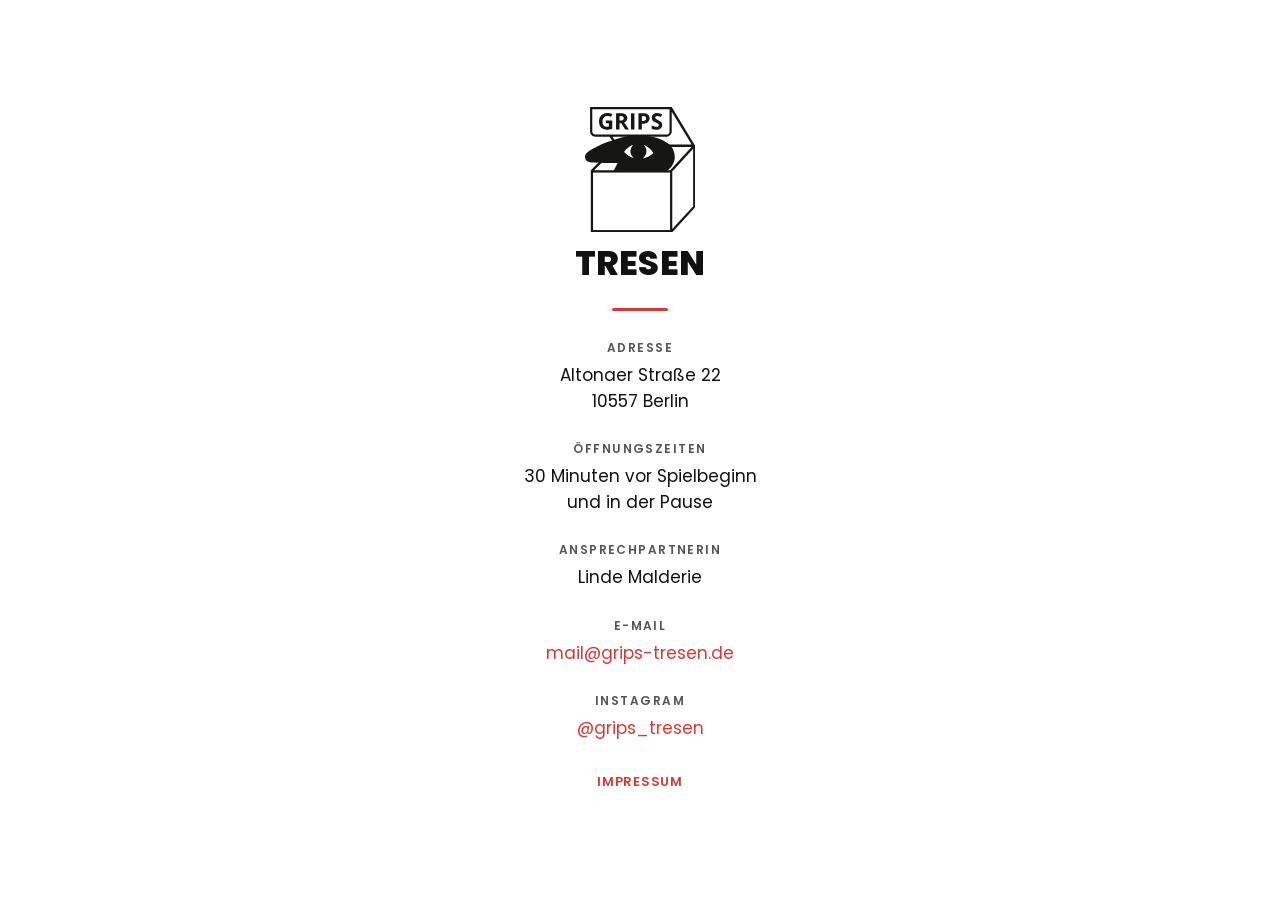
==== index.html @ e758dafe "Prepare static website for GitHub Pages" ====
<!DOCTYPE html>
<html lang="de">
<head>
<meta charset="UTF-8">
<meta name="viewport" content="width=device-width, initial-scale=1.0">
<title>GRIPS Tresen</title>
<link rel="preconnect" href="https://fonts.googleapis.com">
<link rel="preconnect" href="https://fonts.gstatic.com" crossorigin>
<link href="https://fonts.googleapis.com/css2?family=Poppins:wght@400;600;800&display=swap" rel="stylesheet">
<style>
  :root {
    --black: #111111;
    --grey: #555555;
    --red: #DA3832;
  }
  * { box-sizing: border-box; }
  html, body {
    margin: 0;
    padding: 0;
    height: 100%;
    background: #ffffff;
    color: var(--black);
    font-family: 'Poppins', Arial, Helvetica, sans-serif;
  }
  body {
    display: flex;
    align-items: center;
    justify-content: center;
    min-height: 100vh;
    padding: 32px 20px;
  }
  .page {
    width: 100%;
    max-width: 420px;
    text-align: center;
  }
  .logo {
    font-weight: 800;
    letter-spacing: 0.02em;
    line-height: 1;
    margin-bottom: 6px;
  }
  .logo .mark {
    width: 110px;
    height: auto;
    margin: 0 auto 14px;
    display: block;
  }
  .logo .tresen {
    display: block;
    font-size: 34px;
    text-transform: uppercase;
    margin-top: 2px;
  }
  .divider {
    width: 56px;
    height: 3px;
    background: var(--red);
    margin: 28px auto;
    border-radius: 2px;
  }
  .block {
    margin-bottom: 26px;
  }
  .block .label {
    font-size: 12px;
    font-weight: 600;
    letter-spacing: 0.12em;
    text-transform: uppercase;
    color: var(--grey);
    margin-bottom: 6px;
  }
  .block .value {
    font-size: 17px;
    font-weight: 400;
    line-height: 1.5;
  }
  .block .value a {
    color: var(--red);
    text-decoration: none;
  }
  .impressum-link {
    margin-top: 8px;
  }
  .impressum-link button {
    background: none;
    border: none;
    padding: 0;
    font-family: 'Poppins', Arial, Helvetica, sans-serif;
    font-size: 13px;
    font-weight: 600;
    letter-spacing: 0.06em;
    text-transform: uppercase;
    color: var(--red);
    cursor: pointer;
  }
  .overlay {
    display: none;
    position: fixed;
    inset: 0;
    background: rgba(17,17,17,0.6);
    align-items: center;
    justify-content: center;
    padding: 20px;
    z-index: 10;
  }
  .overlay.open {
    display: flex;
  }
  .modal {
    background: #fff;
    width: 100%;
    max-width: 380px;
    max-height: 85vh;
    overflow-y: auto;
    border-radius: 10px;
    padding: 28px 24px 24px;
    text-align: left;
    position: relative;
    border-top: 5px solid var(--red);
  }
  .modal h2 {
    font-size: 20px;
    font-weight: 800;
    text-transform: uppercase;
    margin: 0 0 18px;
    text-align: center;
  }
  .modal .m-block {
    margin-bottom: 16px;
  }
  .modal .m-label {
    font-size: 11px;
    font-weight: 600;
    letter-spacing: 0.1em;
    text-transform: uppercase;
    color: var(--grey);
    margin-bottom: 4px;
  }
  .modal .m-value {
    font-size: 15px;
    line-height: 1.5;
  }
  .modal .m-value a {
    color: var(--red);
    text-decoration: none;
  }
  .modal-close {
    position: absolute;
    top: 14px;
    right: 16px;
    background: none;
    border: none;
    font-size: 22px;
    line-height: 1;
    color: var(--grey);
    cursor: pointer;
    padding: 4px;
  }
  @media (max-width: 380px) {
    .logo .grips { font-size: 52px; }
    .logo .tresen { font-size: 28px; }
  }
</style>
</head>
<body>
  <div class="page">
    <div class="logo">
      <svg class="mark" xmlns="http://www.w3.org/2000/svg" width="133.235" height="151.73" viewBox="0 0 133.235 151.73">
        <g id="Group_1293" data-name="Group 1293" transform="translate(-291.722 -161.254)">
          <g id="Group_1103" data-name="Group 1103" transform="translate(297.849 161.254)">
            <path id="Path_779" data-name="Path 779" d="M401.453,161.254H302.526v29.6c0,.033,0,.067,0,.1a.775.775,0,0,0,.007.2,7.616,7.616,0,0,0,.771,2.936,5.922,5.922,0,0,0,5.513,3.255c.043,0,.086,0,.128,0h17.181l7.2,10.618L303.44,237.99h0v74.994H402.1v0l27.524-29.926V208.029l0,0Zm-92.512,33.422c-2.066-.05-2.712-.852-3.238-1.784a5.514,5.514,0,0,1-.5-1.937v0c0-.005,0-27.022,0-27.022h93.565V191.1a3.079,3.079,0,0,1-1.751,3.011,6.22,6.22,0,0,1-1.915.568c.036,0-19.953,0-40.728,0S312.042,194.673,308.941,194.676Zm26.978,12.063-6.369-9.394h65.632a7.857,7.857,0,0,0,3.095-.869,5.817,5.817,0,0,0,3.181-5.378c0-4.563,0-17.4-.005-24.177l24.058,39.819Z" transform="translate(-302.518 -161.254)" fill="#161615"/>
            <g id="Group_1102" data-name="Group 1102" transform="translate(3.603 79.41)">
              <g id="Group_1101" data-name="Group 1101">
                <rect id="Rectangle_1104" data-name="Rectangle 1104" width="93.293" height="69.646" fill="#fff"/>
              </g>
            </g>
          </g>
          <path id="Path_780" data-name="Path 780" d="M307.254,213.331a.88.88,0,0,1,0,.128h0Z" transform="translate(-6.717 -22.522)" fill="#161615"/>
          <g id="Group_1105" data-name="Group 1105" transform="translate(302.872 209.577)">
            <g id="Group_1104" data-name="Group 1104">
              <path id="Path_781" data-name="Path 781" d="M429.244,246.4l-25.911,28.29H311.368l28.176-28.29Z" transform="translate(-311.368 -246.402)" fill="#fff"/>
            </g>
          </g>
          <g id="Group_1107" data-name="Group 1107" transform="translate(397.431 211.687)">
            <g id="Group_1106" data-name="Group 1106">
              <path id="Path_782" data-name="Path 782" d="M477.987,347.368V277.749l25.294-27.63V319.9Z" transform="translate(-477.987 -250.12)" fill="#fff"/>
            </g>
          </g>
          <g id="Group_1113" data-name="Group 1113" transform="translate(308.682 168.644)">
            <g id="Group_1108" data-name="Group 1108">
              <path id="Path_783" data-name="Path 783" d="M329.889,183.119h7.747v10.125a21.891,21.891,0,0,1-3.546.862,23.129,23.129,0,0,1-3.4.247q-4.422,0-6.752-2.6t-2.331-7.46a9.841,9.841,0,0,1,2.7-7.374,10.274,10.274,0,0,1,7.5-2.645,14.517,14.517,0,0,1,5.8,1.2l-1.376,3.313a9.827,9.827,0,0,0-4.448-1.069,5.493,5.493,0,0,0-4.3,1.8,7,7,0,0,0-1.616,4.849,7.786,7.786,0,0,0,1.3,4.855,4.5,4.5,0,0,0,3.787,1.676,13.386,13.386,0,0,0,2.631-.267v-4.074h-3.7Z" transform="translate(-321.607 -174.276)" fill="#161615"/>
            </g>
            <g id="Group_1109" data-name="Group 1109" transform="translate(20.677 0.28)">
              <path id="Path_784" data-name="Path 784" d="M362.182,186.805V194.3h-4.141V174.77h5.69q3.981,0,5.891,1.45a5.779,5.779,0,0,1,.962,7.466,6.28,6.28,0,0,1-2.685,2.1q4.408,6.585,5.743,8.508h-4.595l-4.662-7.493Zm0-3.366h1.336a5.108,5.108,0,0,0,2.9-.655,2.336,2.336,0,0,0,.935-2.057,2.136,2.136,0,0,0-.955-1.977,5.792,5.792,0,0,0-2.958-.588h-1.256Z" transform="translate(-358.041 -174.77)" fill="#161615"/>
            </g>
            <g id="Group_1110" data-name="Group 1110" transform="translate(38.736 0.28)">
              <path id="Path_785" data-name="Path 785" d="M389.862,194.3V174.77H394V194.3Z" transform="translate(-389.862 -174.77)" fill="#161615"/>
            </g>
            <g id="Group_1111" data-name="Group 1111" transform="translate(47.792 0.28)">
              <path id="Path_786" data-name="Path 786" d="M419.31,180.861a5.964,5.964,0,0,1-1.97,4.822,8.423,8.423,0,0,1-5.6,1.67H409.96V194.3h-4.141V174.77h6.238a8.294,8.294,0,0,1,5.4,1.53A5.575,5.575,0,0,1,419.31,180.861Zm-9.35,3.1h1.363a4.539,4.539,0,0,0,2.858-.754,2.641,2.641,0,0,0,.949-2.2,2.709,2.709,0,0,0-.8-2.15,3.724,3.724,0,0,0-2.491-.695H409.96Z" transform="translate(-405.819 -174.77)" fill="#161615"/>
            </g>
            <g id="Group_1112" data-name="Group 1112" transform="translate(63.768)">
              <path id="Path_787" data-name="Path 787" d="M446.7,188.661a5.049,5.049,0,0,1-1.9,4.168,8.27,8.27,0,0,1-5.3,1.523,12.44,12.44,0,0,1-5.53-1.175v-3.847a22.772,22.772,0,0,0,3.346,1.243,9.916,9.916,0,0,0,2.5.36,3.564,3.564,0,0,0,2.091-.521,1.782,1.782,0,0,0,.728-1.549,1.714,1.714,0,0,0-.32-1.022,3.6,3.6,0,0,0-.942-.861,24.276,24.276,0,0,0-2.531-1.322,11.971,11.971,0,0,1-2.685-1.616,6.047,6.047,0,0,1-1.429-1.8,5.15,5.15,0,0,1-.535-2.4,5.046,5.046,0,0,1,1.756-4.074,7.3,7.3,0,0,1,4.856-1.483,11.456,11.456,0,0,1,2.905.361,20.044,20.044,0,0,1,2.891,1.015l-1.335,3.22a19.558,19.558,0,0,0-2.584-.895,8.327,8.327,0,0,0-2.01-.254,2.663,2.663,0,0,0-1.8.548,1.805,1.805,0,0,0-.628,1.429,1.763,1.763,0,0,0,.254.955,2.786,2.786,0,0,0,.808.788,24.805,24.805,0,0,0,2.625,1.369,10.448,10.448,0,0,1,3.753,2.624A5.122,5.122,0,0,1,446.7,188.661Z" transform="translate(-433.969 -174.276)" fill="#161615"/>
            </g>
          </g>
          <g id="Group_1117" data-name="Group 1117" transform="translate(291.722 195.832)">
            <g id="Group_1114" data-name="Group 1114">
              <path id="Path_788" data-name="Path 788" d="M326.4,264.767l4.793-9.266s-27.622,0-31.286-.564-8.455-1.965-8.173-7.581,10.428-9.549,16.63-12.918,29.31-11.514,37.2-11.8,32.7-3.368,49.606,11.234c0,0,14.37,16.57-4.23,31.172l-5.918.561Z" transform="translate(-291.722 -222.183)" fill="#161615"/>
            </g>
            <g id="Group_1115" data-name="Group 1115" transform="translate(69.855 11.412)">
              <path id="Path_789" data-name="Path 789" d="M416.219,242.292s8.173,8.146-1.409,16.288a24.2,24.2,0,0,0,12.964-6.459S423.828,244.82,416.219,242.292Z" transform="translate(-414.81 -242.292)" fill="#fff"/>
            </g>
            <g id="Group_1116" data-name="Group 1116" transform="translate(47.308 11.132)">
              <path id="Path_790" data-name="Path 790" d="M386.917,257.525s-5.354-.282-11.836-7.022a24,24,0,0,1,10.992-8.7S378.463,250.5,386.917,257.525Z" transform="translate(-375.081 -241.798)" fill="#fff"/>
            </g>
          </g>
        </g>
      </svg>
      <span class="tresen">Tresen</span>
    </div>

    <div class="divider"></div>

    <div class="block">
      <div class="label">Adresse</div>
      <div class="value">Altonaer Straße 22<br>10557 Berlin</div>
    </div>

    <div class="block">
      <div class="label">Öffnungszeiten</div>
      <div class="value">30 Minuten vor Spielbeginn<br>und in der Pause</div>
    </div>

    <div class="block">
      <div class="label">Ansprechpartnerin</div>
      <div class="value">Linde Malderie</div>
    </div>

    <div class="block">
      <div class="label">E-Mail</div>
      <div class="value"><a href="mailto:mail@grips-tresen.de">mail@grips-tresen.de</a></div>
    </div>

    <div class="block">
      <div class="label">Instagram</div>
      <div class="value"><a href="https://instagram.com/grips_tresen" target="_blank" rel="noopener">@grips_tresen</a></div>
    </div>

    <div class="impressum-link">
      <button type="button" onclick="document.getElementById('impressum-overlay').classList.add('open')">Impressum</button>
    </div>
  </div>

  <div class="overlay" id="impressum-overlay" onclick="if(event.target===this) this.classList.remove('open')">
    <div class="modal">
      <button class="modal-close" aria-label="Schließen" onclick="document.getElementById('impressum-overlay').classList.remove('open')">&times;</button>
      <h2>Impressum</h2>

      <div class="m-block">
        <div class="m-label">Betreiber</div>
        <div class="m-value">Café Tiergarten 1957 GmbH<br>Altonaer Str. 3<br>10557 Berlin</div>
      </div>

      <div class="m-block">
        <div class="m-label">Kontakt</div>
        <div class="m-value"><a href="mailto:mail@grips-tresen.de">mail@grips-tresen.de</a></div>
      </div>

      <div class="m-block">
        <div class="m-label">Verantwortlich für den Inhalt</div>
        <div class="m-value">Linde Malderie</div>
      </div>
    </div>
  </div>

  <script>
    document.addEventListener('keydown', function(e) {
      if (e.key === 'Escape') {
        document.getElementById('impressum-overlay').classList.remove('open');
      }
    });
  </script>
</body>
</html>
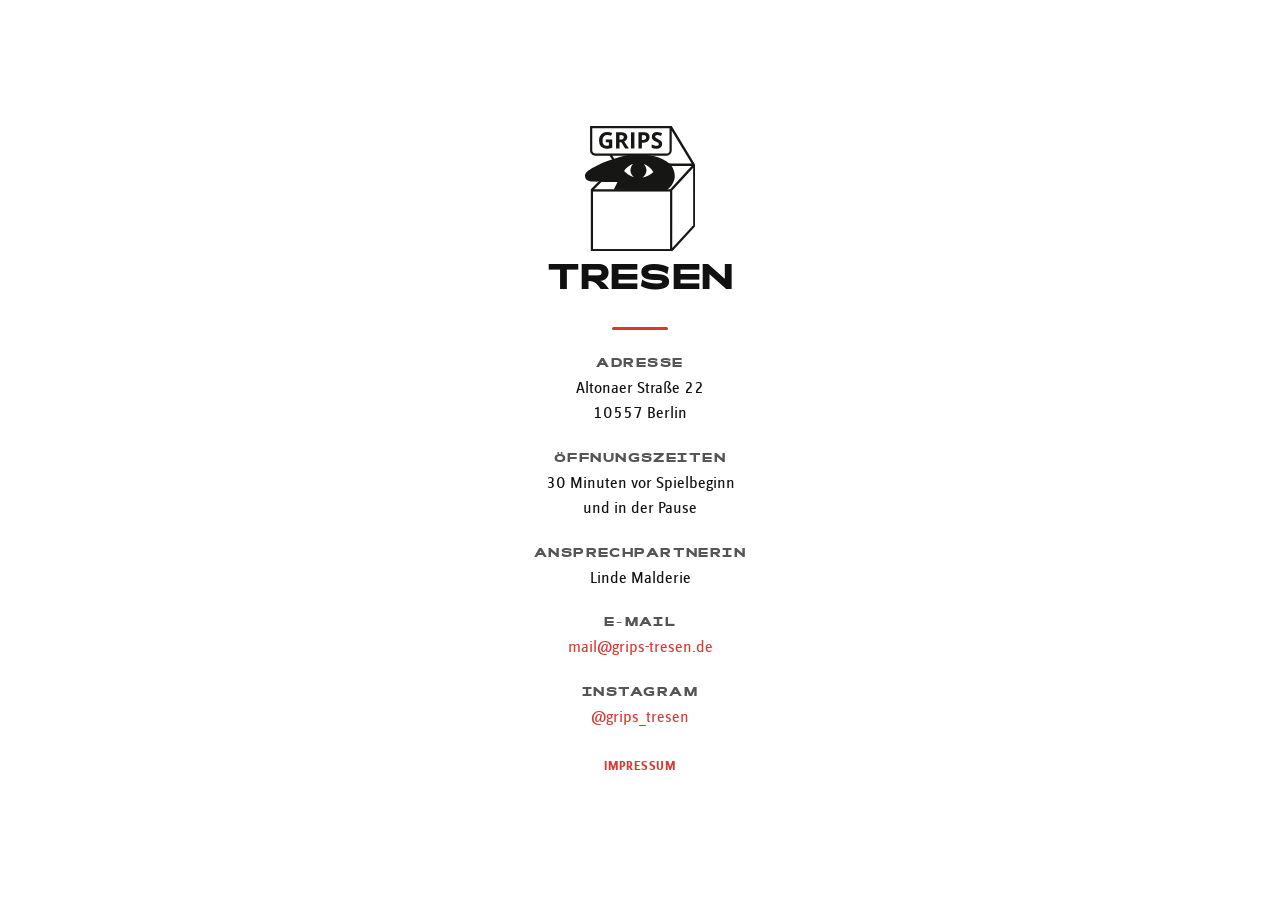
==== commit 56c8581d: "Use GRIPS typography with Rois and Zine Sans" ====
--- a/index.html
+++ b/index.html
@@ -4,10 +4,28 @@
 <meta charset="UTF-8">
 <meta name="viewport" content="width=device-width, initial-scale=1.0">
 <title>GRIPS Tresen</title>
-<link rel="preconnect" href="https://fonts.googleapis.com">
-<link rel="preconnect" href="https://fonts.gstatic.com" crossorigin>
-<link href="https://fonts.googleapis.com/css2?family=Poppins:wght@400;600;800&display=swap" rel="stylesheet">
 <style>
+  @font-face {
+    font-family: 'Rois';
+    src: url('fonts/Rois-Bold.ttf') format('truetype');
+    font-weight: 700;
+    font-style: normal;
+    font-display: swap;
+  }
+  @font-face {
+    font-family: 'Zine Sans Display OT';
+    src: url('fonts/Zine-Sans-Regular.woff2') format('woff2');
+    font-weight: 400;
+    font-style: normal;
+    font-display: swap;
+  }
+  @font-face {
+    font-family: 'Zine Sans Display OT';
+    src: url('fonts/Zine-Sans-Bold.woff2') format('woff2');
+    font-weight: 700;
+    font-style: normal;
+    font-display: swap;
+  }
   :root {
     --black: #111111;
     --grey: #555555;
@@ -20,7 +38,7 @@
     height: 100%;
     background: #ffffff;
     color: var(--black);
-    font-family: 'Poppins', Arial, Helvetica, sans-serif;
+    font-family: 'Zine Sans Display OT', Arial, Helvetica, sans-serif;
   }
   body {
     display: flex;
@@ -35,7 +53,8 @@
     text-align: center;
   }
   .logo {
-    font-weight: 800;
+    font-family: 'Rois', Arial, Helvetica, sans-serif;
+    font-weight: 700;
     letter-spacing: 0.02em;
     line-height: 1;
     margin-bottom: 6px;
@@ -63,8 +82,9 @@
     margin-bottom: 26px;
   }
   .block .label {
+    font-family: 'Rois', Arial, Helvetica, sans-serif;
     font-size: 12px;
-    font-weight: 600;
+    font-weight: 700;
     letter-spacing: 0.12em;
     text-transform: uppercase;
     color: var(--grey);
@@ -86,9 +106,9 @@
     background: none;
     border: none;
     padding: 0;
-    font-family: 'Poppins', Arial, Helvetica, sans-serif;
+    font-family: 'Zine Sans Display OT', Arial, Helvetica, sans-serif;
     font-size: 13px;
-    font-weight: 600;
+    font-weight: 700;
     letter-spacing: 0.06em;
     text-transform: uppercase;
     color: var(--red);
@@ -120,8 +140,9 @@
     border-top: 5px solid var(--red);
   }
   .modal h2 {
+    font-family: 'Rois', Arial, Helvetica, sans-serif;
     font-size: 20px;
-    font-weight: 800;
+    font-weight: 700;
     text-transform: uppercase;
     margin: 0 0 18px;
     text-align: center;
@@ -130,8 +151,9 @@
     margin-bottom: 16px;
   }
   .modal .m-label {
+    font-family: 'Rois', Arial, Helvetica, sans-serif;
     font-size: 11px;
-    font-weight: 600;
+    font-weight: 700;
     letter-spacing: 0.1em;
     text-transform: uppercase;
     color: var(--grey);
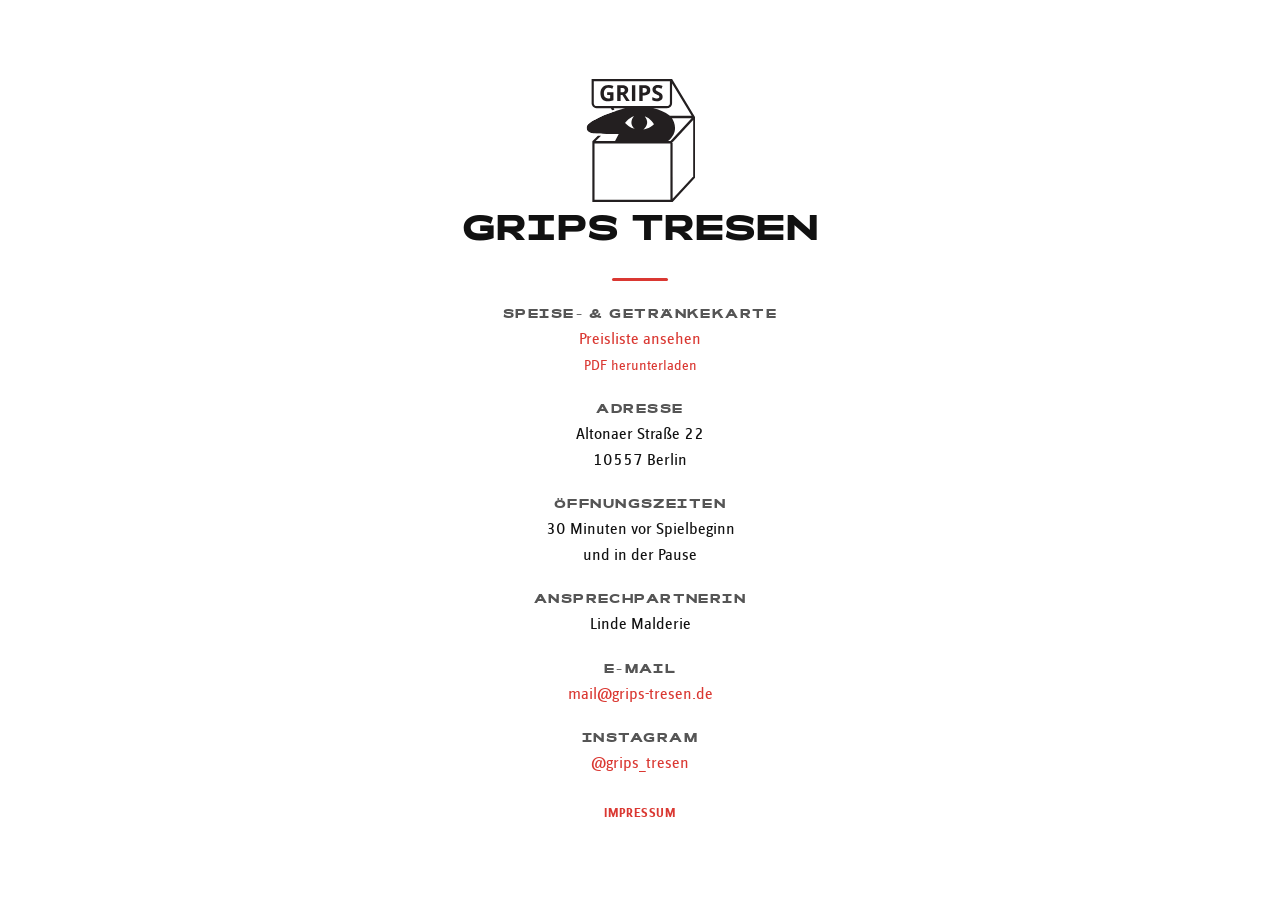
==== commit 879e856f: "Add price list links and animated GRIPS TRESEN logo" ====
--- a/index.html
+++ b/index.html
@@ -61,9 +61,35 @@
   }
   .logo .mark {
     width: 110px;
+    position: relative;
+    margin: 0 auto 14px;
+    padding: 0;
+    display: block;
+    border: 0;
+    background: transparent;
+    cursor: pointer;
+  }
+  .mark img {
+    display: block;
+    width: 100%;
     height: auto;
-    margin: 0 auto 14px;
-    display: block;
+  }
+  .mark .mark-blink {
+    position: absolute;
+    inset: 0;
+    opacity: 0;
+    transition: opacity 0.3s ease;
+  }
+  @media (hover: hover) {
+    .mark:hover .mark-blink { opacity: 1; }
+  }
+  .mark.is-blinking .mark-blink { opacity: 1; }
+  .mark:focus-visible {
+    outline: 2px solid var(--red);
+    outline-offset: 6px;
+  }
+  @media (prefers-reduced-motion: reduce) {
+    .mark .mark-blink { transition: none; }
   }
   .logo .tresen {
     display: block;
@@ -99,6 +125,13 @@
     color: var(--red);
     text-decoration: none;
   }
+  .menu-links a {
+    display: inline-block;
+    text-underline-offset: 3px;
+  }
+  .menu-links a:hover,
+  .menu-links a:focus-visible { text-decoration: underline; }
+  .menu-links .download { font-size: 15px; }
   .impressum-link {
     margin-top: 8px;
   }
@@ -188,61 +221,22 @@
 <body>
   <div class="page">
     <div class="logo">
-      <svg class="mark" xmlns="http://www.w3.org/2000/svg" width="133.235" height="151.73" viewBox="0 0 133.235 151.73">
-        <g id="Group_1293" data-name="Group 1293" transform="translate(-291.722 -161.254)">
-          <g id="Group_1103" data-name="Group 1103" transform="translate(297.849 161.254)">
-            <path id="Path_779" data-name="Path 779" d="M401.453,161.254H302.526v29.6c0,.033,0,.067,0,.1a.775.775,0,0,0,.007.2,7.616,7.616,0,0,0,.771,2.936,5.922,5.922,0,0,0,5.513,3.255c.043,0,.086,0,.128,0h17.181l7.2,10.618L303.44,237.99h0v74.994H402.1v0l27.524-29.926V208.029l0,0Zm-92.512,33.422c-2.066-.05-2.712-.852-3.238-1.784a5.514,5.514,0,0,1-.5-1.937v0c0-.005,0-27.022,0-27.022h93.565V191.1a3.079,3.079,0,0,1-1.751,3.011,6.22,6.22,0,0,1-1.915.568c.036,0-19.953,0-40.728,0S312.042,194.673,308.941,194.676Zm26.978,12.063-6.369-9.394h65.632a7.857,7.857,0,0,0,3.095-.869,5.817,5.817,0,0,0,3.181-5.378c0-4.563,0-17.4-.005-24.177l24.058,39.819Z" transform="translate(-302.518 -161.254)" fill="#161615"/>
-            <g id="Group_1102" data-name="Group 1102" transform="translate(3.603 79.41)">
-              <g id="Group_1101" data-name="Group 1101">
-                <rect id="Rectangle_1104" data-name="Rectangle 1104" width="93.293" height="69.646" fill="#fff"/>
-              </g>
-            </g>
-          </g>
-          <path id="Path_780" data-name="Path 780" d="M307.254,213.331a.88.88,0,0,1,0,.128h0Z" transform="translate(-6.717 -22.522)" fill="#161615"/>
-          <g id="Group_1105" data-name="Group 1105" transform="translate(302.872 209.577)">
-            <g id="Group_1104" data-name="Group 1104">
-              <path id="Path_781" data-name="Path 781" d="M429.244,246.4l-25.911,28.29H311.368l28.176-28.29Z" transform="translate(-311.368 -246.402)" fill="#fff"/>
-            </g>
-          </g>
-          <g id="Group_1107" data-name="Group 1107" transform="translate(397.431 211.687)">
-            <g id="Group_1106" data-name="Group 1106">
-              <path id="Path_782" data-name="Path 782" d="M477.987,347.368V277.749l25.294-27.63V319.9Z" transform="translate(-477.987 -250.12)" fill="#fff"/>
-            </g>
-          </g>
-          <g id="Group_1113" data-name="Group 1113" transform="translate(308.682 168.644)">
-            <g id="Group_1108" data-name="Group 1108">
-              <path id="Path_783" data-name="Path 783" d="M329.889,183.119h7.747v10.125a21.891,21.891,0,0,1-3.546.862,23.129,23.129,0,0,1-3.4.247q-4.422,0-6.752-2.6t-2.331-7.46a9.841,9.841,0,0,1,2.7-7.374,10.274,10.274,0,0,1,7.5-2.645,14.517,14.517,0,0,1,5.8,1.2l-1.376,3.313a9.827,9.827,0,0,0-4.448-1.069,5.493,5.493,0,0,0-4.3,1.8,7,7,0,0,0-1.616,4.849,7.786,7.786,0,0,0,1.3,4.855,4.5,4.5,0,0,0,3.787,1.676,13.386,13.386,0,0,0,2.631-.267v-4.074h-3.7Z" transform="translate(-321.607 -174.276)" fill="#161615"/>
-            </g>
-            <g id="Group_1109" data-name="Group 1109" transform="translate(20.677 0.28)">
-              <path id="Path_784" data-name="Path 784" d="M362.182,186.805V194.3h-4.141V174.77h5.69q3.981,0,5.891,1.45a5.779,5.779,0,0,1,.962,7.466,6.28,6.28,0,0,1-2.685,2.1q4.408,6.585,5.743,8.508h-4.595l-4.662-7.493Zm0-3.366h1.336a5.108,5.108,0,0,0,2.9-.655,2.336,2.336,0,0,0,.935-2.057,2.136,2.136,0,0,0-.955-1.977,5.792,5.792,0,0,0-2.958-.588h-1.256Z" transform="translate(-358.041 -174.77)" fill="#161615"/>
-            </g>
-            <g id="Group_1110" data-name="Group 1110" transform="translate(38.736 0.28)">
-              <path id="Path_785" data-name="Path 785" d="M389.862,194.3V174.77H394V194.3Z" transform="translate(-389.862 -174.77)" fill="#161615"/>
-            </g>
-            <g id="Group_1111" data-name="Group 1111" transform="translate(47.792 0.28)">
-              <path id="Path_786" data-name="Path 786" d="M419.31,180.861a5.964,5.964,0,0,1-1.97,4.822,8.423,8.423,0,0,1-5.6,1.67H409.96V194.3h-4.141V174.77h6.238a8.294,8.294,0,0,1,5.4,1.53A5.575,5.575,0,0,1,419.31,180.861Zm-9.35,3.1h1.363a4.539,4.539,0,0,0,2.858-.754,2.641,2.641,0,0,0,.949-2.2,2.709,2.709,0,0,0-.8-2.15,3.724,3.724,0,0,0-2.491-.695H409.96Z" transform="translate(-405.819 -174.77)" fill="#161615"/>
-            </g>
-            <g id="Group_1112" data-name="Group 1112" transform="translate(63.768)">
-              <path id="Path_787" data-name="Path 787" d="M446.7,188.661a5.049,5.049,0,0,1-1.9,4.168,8.27,8.27,0,0,1-5.3,1.523,12.44,12.44,0,0,1-5.53-1.175v-3.847a22.772,22.772,0,0,0,3.346,1.243,9.916,9.916,0,0,0,2.5.36,3.564,3.564,0,0,0,2.091-.521,1.782,1.782,0,0,0,.728-1.549,1.714,1.714,0,0,0-.32-1.022,3.6,3.6,0,0,0-.942-.861,24.276,24.276,0,0,0-2.531-1.322,11.971,11.971,0,0,1-2.685-1.616,6.047,6.047,0,0,1-1.429-1.8,5.15,5.15,0,0,1-.535-2.4,5.046,5.046,0,0,1,1.756-4.074,7.3,7.3,0,0,1,4.856-1.483,11.456,11.456,0,0,1,2.905.361,20.044,20.044,0,0,1,2.891,1.015l-1.335,3.22a19.558,19.558,0,0,0-2.584-.895,8.327,8.327,0,0,0-2.01-.254,2.663,2.663,0,0,0-1.8.548,1.805,1.805,0,0,0-.628,1.429,1.763,1.763,0,0,0,.254.955,2.786,2.786,0,0,0,.808.788,24.805,24.805,0,0,0,2.625,1.369,10.448,10.448,0,0,1,3.753,2.624A5.122,5.122,0,0,1,446.7,188.661Z" transform="translate(-433.969 -174.276)" fill="#161615"/>
-            </g>
-          </g>
-          <g id="Group_1117" data-name="Group 1117" transform="translate(291.722 195.832)">
-            <g id="Group_1114" data-name="Group 1114">
-              <path id="Path_788" data-name="Path 788" d="M326.4,264.767l4.793-9.266s-27.622,0-31.286-.564-8.455-1.965-8.173-7.581,10.428-9.549,16.63-12.918,29.31-11.514,37.2-11.8,32.7-3.368,49.606,11.234c0,0,14.37,16.57-4.23,31.172l-5.918.561Z" transform="translate(-291.722 -222.183)" fill="#161615"/>
-            </g>
-            <g id="Group_1115" data-name="Group 1115" transform="translate(69.855 11.412)">
-              <path id="Path_789" data-name="Path 789" d="M416.219,242.292s8.173,8.146-1.409,16.288a24.2,24.2,0,0,0,12.964-6.459S423.828,244.82,416.219,242.292Z" transform="translate(-414.81 -242.292)" fill="#fff"/>
-            </g>
-            <g id="Group_1116" data-name="Group 1116" transform="translate(47.308 11.132)">
-              <path id="Path_790" data-name="Path 790" d="M386.917,257.525s-5.354-.282-11.836-7.022a24,24,0,0,1,10.992-8.7S378.463,250.5,386.917,257.525Z" transform="translate(-375.081 -241.798)" fill="#fff"/>
-            </g>
-          </g>
-        </g>
-      </svg>
-      <span class="tresen">Tresen</span>
+      <button class="mark" type="button" aria-label="GRIPS-Logo blinzeln lassen">
+        <img src="assets/grips-logo.svg" width="189" height="212" alt="GRIPS" class="mark-base">
+        <img src="assets/grips-logo-blink.svg" width="189" height="212" alt="" aria-hidden="true" class="mark-blink">
+      </button>
+      <span class="tresen">GRIPS TRESEN</span>
     </div>
 
     <div class="divider"></div>
+
+    <div class="block">
+      <div class="label">Speise- &amp; Getränkekarte</div>
+      <div class="value menu-links">
+        <a href="downloads/GRIPS_Tresen_Preisliste_A4.pdf" target="_blank" rel="noopener">Preisliste ansehen</a><br>
+        <a class="download" href="downloads/GRIPS_Tresen_Preisliste_A4.pdf" download="GRIPS_Tresen_Preisliste_A4.pdf">PDF herunterladen</a>
+      </div>
+    </div>
 
     <div class="block">
       <div class="label">Adresse</div>
@@ -297,6 +291,15 @@
   </div>
 
   <script>
+    const logoMark = document.querySelector('.mark');
+    let blinkTimer;
+    logoMark.addEventListener('click', function() {
+      clearTimeout(blinkTimer);
+      logoMark.classList.add('is-blinking');
+      blinkTimer = setTimeout(function() {
+        logoMark.classList.remove('is-blinking');
+      }, 600);
+    });
     document.addEventListener('keydown', function(e) {
       if (e.key === 'Escape') {
         document.getElementById('impressum-overlay').classList.remove('open');
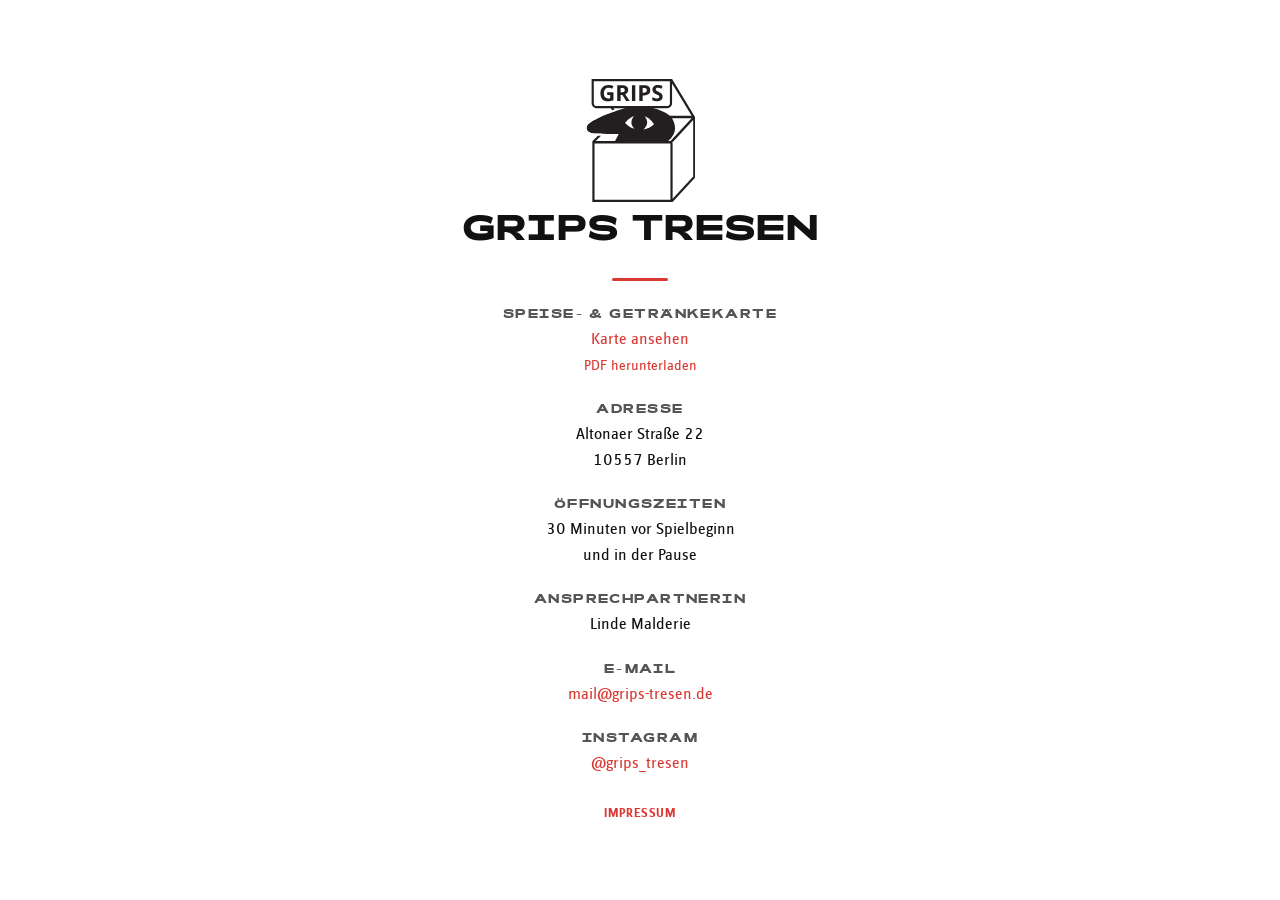
==== commit f52e691d: "Present food and drinks menu as responsive HTML" ====
--- a/index.html
+++ b/index.html
@@ -4,219 +4,7 @@
 <meta charset="UTF-8">
 <meta name="viewport" content="width=device-width, initial-scale=1.0">
 <title>GRIPS Tresen</title>
-<style>
-  @font-face {
-    font-family: 'Rois';
-    src: url('fonts/Rois-Bold.ttf') format('truetype');
-    font-weight: 700;
-    font-style: normal;
-    font-display: swap;
-  }
-  @font-face {
-    font-family: 'Zine Sans Display OT';
-    src: url('fonts/Zine-Sans-Regular.woff2') format('woff2');
-    font-weight: 400;
-    font-style: normal;
-    font-display: swap;
-  }
-  @font-face {
-    font-family: 'Zine Sans Display OT';
-    src: url('fonts/Zine-Sans-Bold.woff2') format('woff2');
-    font-weight: 700;
-    font-style: normal;
-    font-display: swap;
-  }
-  :root {
-    --black: #111111;
-    --grey: #555555;
-    --red: #DA3832;
-  }
-  * { box-sizing: border-box; }
-  html, body {
-    margin: 0;
-    padding: 0;
-    height: 100%;
-    background: #ffffff;
-    color: var(--black);
-    font-family: 'Zine Sans Display OT', Arial, Helvetica, sans-serif;
-  }
-  body {
-    display: flex;
-    align-items: center;
-    justify-content: center;
-    min-height: 100vh;
-    padding: 32px 20px;
-  }
-  .page {
-    width: 100%;
-    max-width: 420px;
-    text-align: center;
-  }
-  .logo {
-    font-family: 'Rois', Arial, Helvetica, sans-serif;
-    font-weight: 700;
-    letter-spacing: 0.02em;
-    line-height: 1;
-    margin-bottom: 6px;
-  }
-  .logo .mark {
-    width: 110px;
-    position: relative;
-    margin: 0 auto 14px;
-    padding: 0;
-    display: block;
-    border: 0;
-    background: transparent;
-    cursor: pointer;
-  }
-  .mark img {
-    display: block;
-    width: 100%;
-    height: auto;
-  }
-  .mark .mark-blink {
-    position: absolute;
-    inset: 0;
-    opacity: 0;
-    transition: opacity 0.3s ease;
-  }
-  @media (hover: hover) {
-    .mark:hover .mark-blink { opacity: 1; }
-  }
-  .mark.is-blinking .mark-blink { opacity: 1; }
-  .mark:focus-visible {
-    outline: 2px solid var(--red);
-    outline-offset: 6px;
-  }
-  @media (prefers-reduced-motion: reduce) {
-    .mark .mark-blink { transition: none; }
-  }
-  .logo .tresen {
-    display: block;
-    font-size: 34px;
-    text-transform: uppercase;
-    margin-top: 2px;
-  }
-  .divider {
-    width: 56px;
-    height: 3px;
-    background: var(--red);
-    margin: 28px auto;
-    border-radius: 2px;
-  }
-  .block {
-    margin-bottom: 26px;
-  }
-  .block .label {
-    font-family: 'Rois', Arial, Helvetica, sans-serif;
-    font-size: 12px;
-    font-weight: 700;
-    letter-spacing: 0.12em;
-    text-transform: uppercase;
-    color: var(--grey);
-    margin-bottom: 6px;
-  }
-  .block .value {
-    font-size: 17px;
-    font-weight: 400;
-    line-height: 1.5;
-  }
-  .block .value a {
-    color: var(--red);
-    text-decoration: none;
-  }
-  .menu-links a {
-    display: inline-block;
-    text-underline-offset: 3px;
-  }
-  .menu-links a:hover,
-  .menu-links a:focus-visible { text-decoration: underline; }
-  .menu-links .download { font-size: 15px; }
-  .impressum-link {
-    margin-top: 8px;
-  }
-  .impressum-link button {
-    background: none;
-    border: none;
-    padding: 0;
-    font-family: 'Zine Sans Display OT', Arial, Helvetica, sans-serif;
-    font-size: 13px;
-    font-weight: 700;
-    letter-spacing: 0.06em;
-    text-transform: uppercase;
-    color: var(--red);
-    cursor: pointer;
-  }
-  .overlay {
-    display: none;
-    position: fixed;
-    inset: 0;
-    background: rgba(17,17,17,0.6);
-    align-items: center;
-    justify-content: center;
-    padding: 20px;
-    z-index: 10;
-  }
-  .overlay.open {
-    display: flex;
-  }
-  .modal {
-    background: #fff;
-    width: 100%;
-    max-width: 380px;
-    max-height: 85vh;
-    overflow-y: auto;
-    border-radius: 10px;
-    padding: 28px 24px 24px;
-    text-align: left;
-    position: relative;
-    border-top: 5px solid var(--red);
-  }
-  .modal h2 {
-    font-family: 'Rois', Arial, Helvetica, sans-serif;
-    font-size: 20px;
-    font-weight: 700;
-    text-transform: uppercase;
-    margin: 0 0 18px;
-    text-align: center;
-  }
-  .modal .m-block {
-    margin-bottom: 16px;
-  }
-  .modal .m-label {
-    font-family: 'Rois', Arial, Helvetica, sans-serif;
-    font-size: 11px;
-    font-weight: 700;
-    letter-spacing: 0.1em;
-    text-transform: uppercase;
-    color: var(--grey);
-    margin-bottom: 4px;
-  }
-  .modal .m-value {
-    font-size: 15px;
-    line-height: 1.5;
-  }
-  .modal .m-value a {
-    color: var(--red);
-    text-decoration: none;
-  }
-  .modal-close {
-    position: absolute;
-    top: 14px;
-    right: 16px;
-    background: none;
-    border: none;
-    font-size: 22px;
-    line-height: 1;
-    color: var(--grey);
-    cursor: pointer;
-    padding: 4px;
-  }
-  @media (max-width: 380px) {
-    .logo .grips { font-size: 52px; }
-    .logo .tresen { font-size: 28px; }
-  }
-</style>
+<link rel="stylesheet" href="styles.css">
 </head>
 <body>
   <div class="page">
@@ -233,7 +21,7 @@
     <div class="block">
       <div class="label">Speise- &amp; Getränkekarte</div>
       <div class="value menu-links">
-        <a href="downloads/GRIPS_Tresen_Preisliste_A4.pdf" target="_blank" rel="noopener">Preisliste ansehen</a><br>
+        <a href="karte.html">Karte ansehen</a><br>
         <a class="download" href="downloads/GRIPS_Tresen_Preisliste_A4.pdf" download="GRIPS_Tresen_Preisliste_A4.pdf">PDF herunterladen</a>
       </div>
     </div>
--- a/styles.css
+++ b/styles.css
@@ -0,0 +1,211 @@
+@font-face {
+    font-family: 'Rois';
+    src: url('fonts/Rois-Bold.ttf') format('truetype');
+    font-weight: 700;
+    font-style: normal;
+    font-display: swap;
+  }
+  @font-face {
+    font-family: 'Zine Sans Display OT';
+    src: url('fonts/Zine-Sans-Regular.woff2') format('woff2');
+    font-weight: 400;
+    font-style: normal;
+    font-display: swap;
+  }
+  @font-face {
+    font-family: 'Zine Sans Display OT';
+    src: url('fonts/Zine-Sans-Bold.woff2') format('woff2');
+    font-weight: 700;
+    font-style: normal;
+    font-display: swap;
+  }
+  :root {
+    --black: #111111;
+    --grey: #555555;
+    --red: #DA3832;
+  }
+  * { box-sizing: border-box; }
+  html, body {
+    margin: 0;
+    padding: 0;
+    height: 100%;
+    background: #ffffff;
+    color: var(--black);
+    font-family: 'Zine Sans Display OT', Arial, Helvetica, sans-serif;
+  }
+  body {
+    display: flex;
+    align-items: center;
+    justify-content: center;
+    min-height: 100vh;
+    padding: 32px 20px;
+  }
+  .page {
+    width: 100%;
+    max-width: 420px;
+    text-align: center;
+  }
+  .logo {
+    font-family: 'Rois', Arial, Helvetica, sans-serif;
+    font-weight: 700;
+    letter-spacing: 0.02em;
+    line-height: 1;
+    margin-bottom: 6px;
+  }
+  .logo .mark {
+    width: 110px;
+    position: relative;
+    margin: 0 auto 14px;
+    padding: 0;
+    display: block;
+    border: 0;
+    background: transparent;
+    cursor: pointer;
+  }
+  .mark img {
+    display: block;
+    width: 100%;
+    height: auto;
+  }
+  .mark .mark-blink {
+    position: absolute;
+    inset: 0;
+    opacity: 0;
+    transition: opacity 0.3s ease;
+  }
+  @media (hover: hover) {
+    .mark:hover .mark-blink { opacity: 1; }
+  }
+  .mark.is-blinking .mark-blink { opacity: 1; }
+  .mark:focus-visible {
+    outline: 2px solid var(--red);
+    outline-offset: 6px;
+  }
+  @media (prefers-reduced-motion: reduce) {
+    .mark .mark-blink { transition: none; }
+  }
+  .logo .tresen {
+    display: block;
+    font-size: 34px;
+    text-transform: uppercase;
+    margin-top: 2px;
+  }
+  .divider {
+    width: 56px;
+    height: 3px;
+    background: var(--red);
+    margin: 28px auto;
+    border-radius: 2px;
+  }
+  .block {
+    margin-bottom: 26px;
+  }
+  .block .label {
+    font-family: 'Rois', Arial, Helvetica, sans-serif;
+    font-size: 12px;
+    font-weight: 700;
+    letter-spacing: 0.12em;
+    text-transform: uppercase;
+    color: var(--grey);
+    margin-bottom: 6px;
+  }
+  .block .value {
+    font-size: 17px;
+    font-weight: 400;
+    line-height: 1.5;
+  }
+  .block .value a {
+    color: var(--red);
+    text-decoration: none;
+  }
+  .menu-links a {
+    display: inline-block;
+    text-underline-offset: 3px;
+  }
+  .menu-links a:hover,
+  .menu-links a:focus-visible { text-decoration: underline; }
+  .menu-links .download { font-size: 15px; }
+  .impressum-link {
+    margin-top: 8px;
+  }
+  .impressum-link button {
+    background: none;
+    border: none;
+    padding: 0;
+    font-family: 'Zine Sans Display OT', Arial, Helvetica, sans-serif;
+    font-size: 13px;
+    font-weight: 700;
+    letter-spacing: 0.06em;
+    text-transform: uppercase;
+    color: var(--red);
+    cursor: pointer;
+  }
+  .overlay {
+    display: none;
+    position: fixed;
+    inset: 0;
+    background: rgba(17,17,17,0.6);
+    align-items: center;
+    justify-content: center;
+    padding: 20px;
+    z-index: 10;
+  }
+  .overlay.open {
+    display: flex;
+  }
+  .modal {
+    background: #fff;
+    width: 100%;
+    max-width: 380px;
+    max-height: 85vh;
+    overflow-y: auto;
+    border-radius: 10px;
+    padding: 28px 24px 24px;
+    text-align: left;
+    position: relative;
+    border-top: 5px solid var(--red);
+  }
+  .modal h2 {
+    font-family: 'Rois', Arial, Helvetica, sans-serif;
+    font-size: 20px;
+    font-weight: 700;
+    text-transform: uppercase;
+    margin: 0 0 18px;
+    text-align: center;
+  }
+  .modal .m-block {
+    margin-bottom: 16px;
+  }
+  .modal .m-label {
+    font-family: 'Rois', Arial, Helvetica, sans-serif;
+    font-size: 11px;
+    font-weight: 700;
+    letter-spacing: 0.1em;
+    text-transform: uppercase;
+    color: var(--grey);
+    margin-bottom: 4px;
+  }
+  .modal .m-value {
+    font-size: 15px;
+    line-height: 1.5;
+  }
+  .modal .m-value a {
+    color: var(--red);
+    text-decoration: none;
+  }
+  .modal-close {
+    position: absolute;
+    top: 14px;
+    right: 16px;
+    background: none;
+    border: none;
+    font-size: 22px;
+    line-height: 1;
+    color: var(--grey);
+    cursor: pointer;
+    padding: 4px;
+  }
+  @media (max-width: 380px) {
+    .logo .grips { font-size: 52px; }
+    .logo .tresen { font-size: 28px; }
+  }
